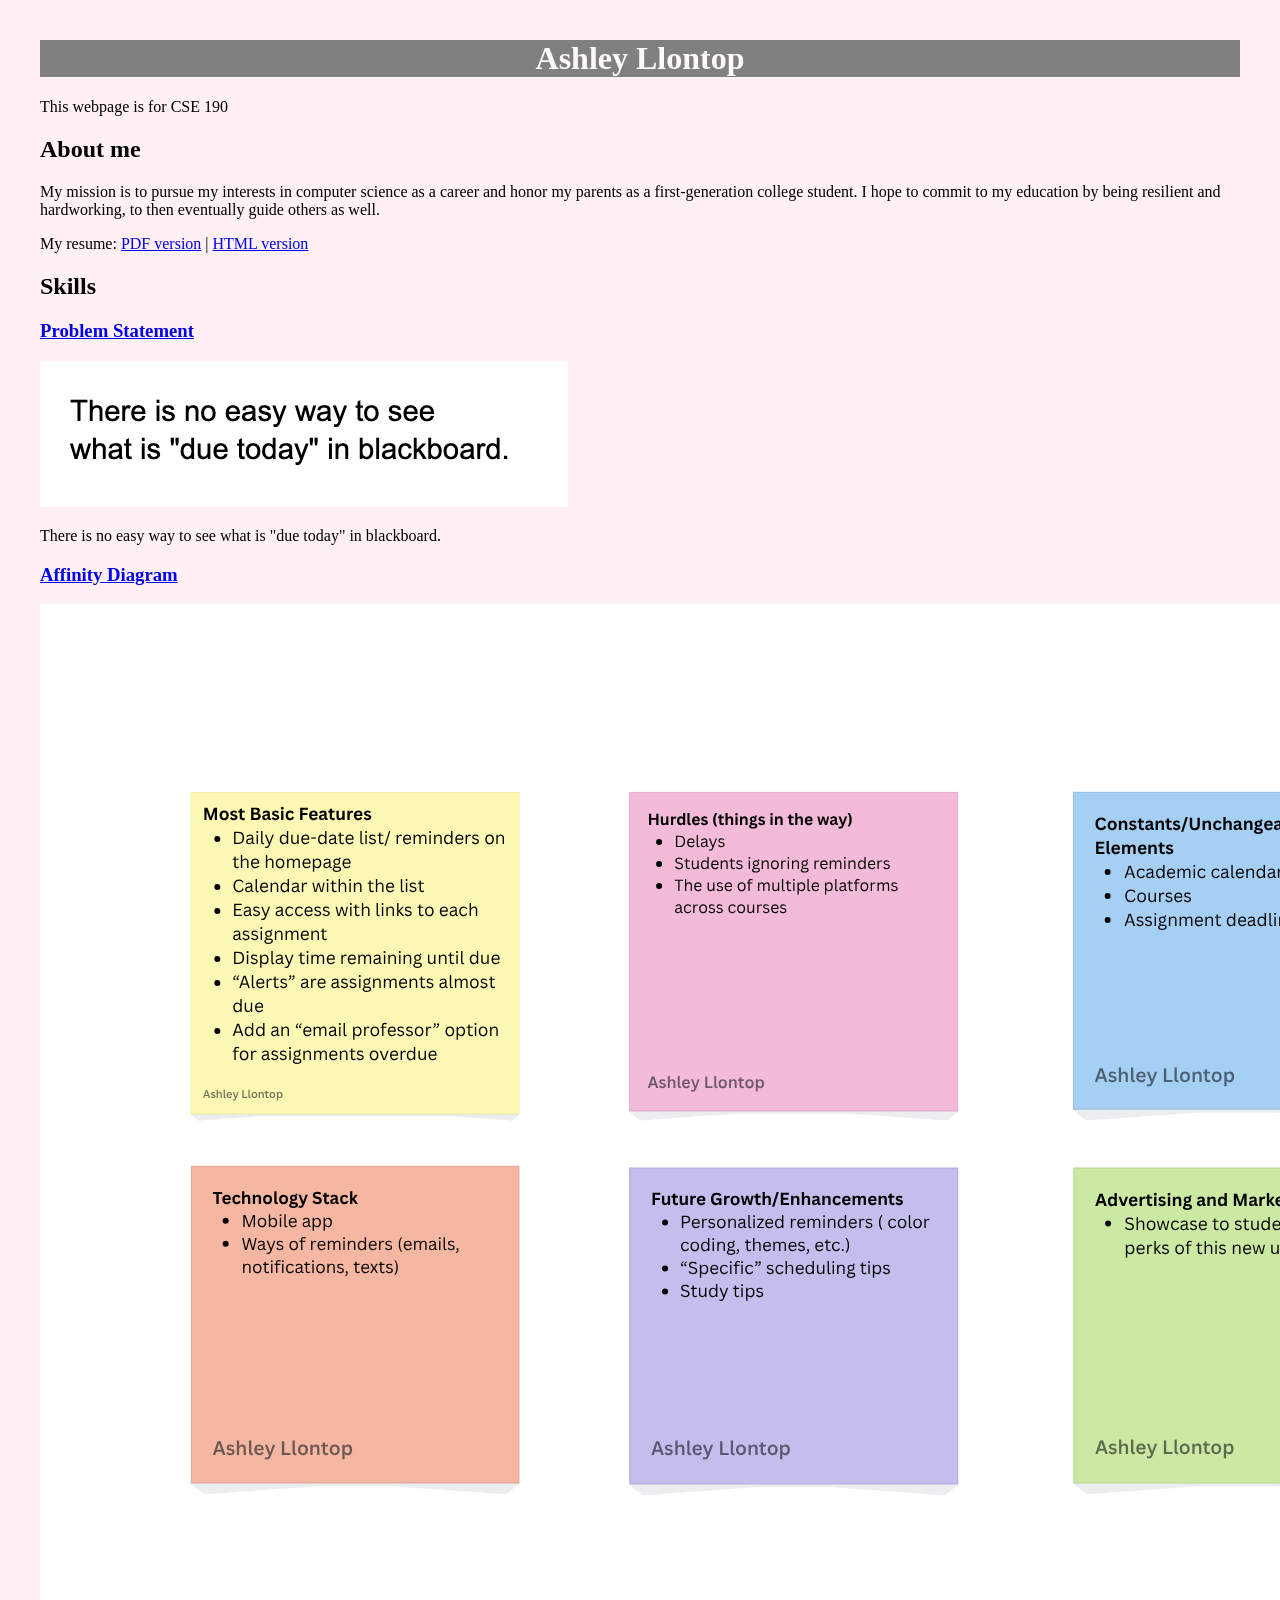
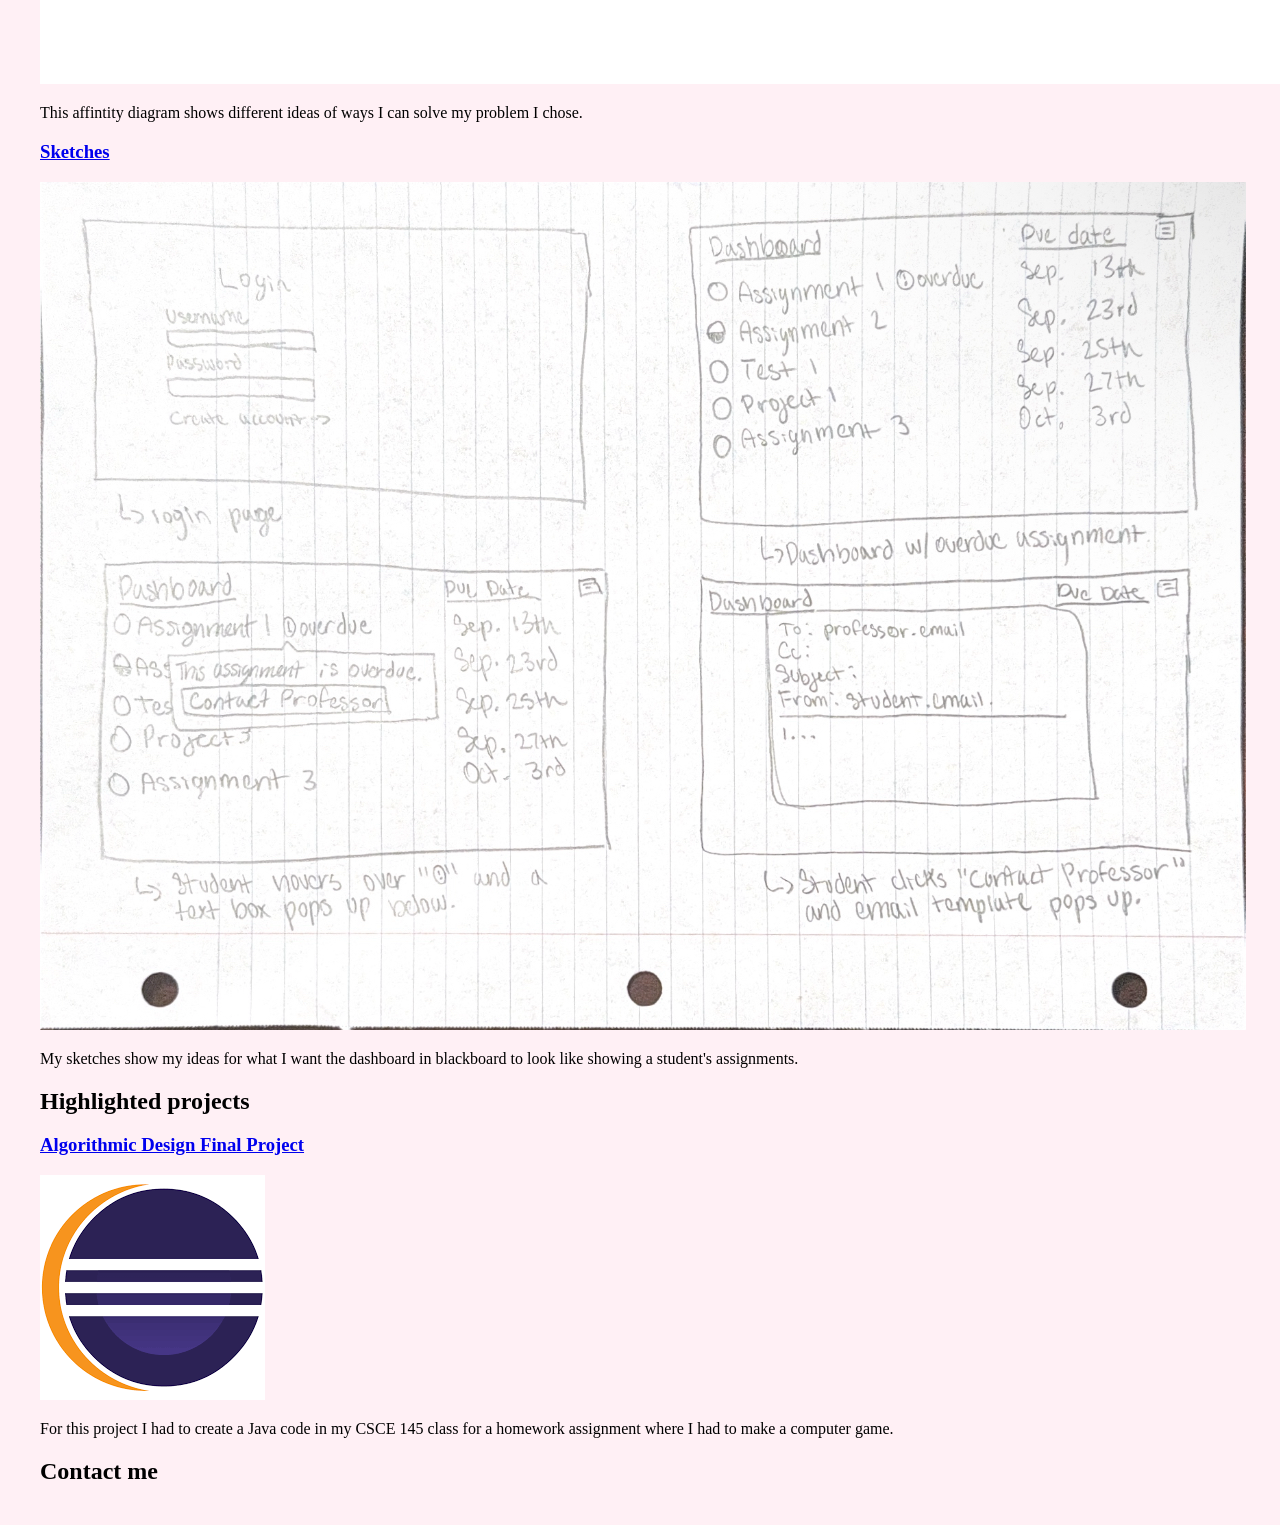
==== index.html @ c2301b55 "final" ====
<!DOCTYPE html>
<html>
    <head>
        <title>CSE 190: Ashley Llontop</title>
        <link rel="stylesheet" href="styles.css">
    </head>
    <body>
        <h1>Ashley Llontop</h1>
        <p>This webpage is for CSE 190</p>
        <div class="about">
            <h2>About me</h2>
            <p>My mission is to pursue my interests in computer science as a career and honor my parents as a first-generation college student. I hope to commit to my education by being resilient and hardworking, to then eventually guide others as well.</p>
            <span>
                My resume: <a href="statement/resume.pdf">PDF version</a>
                | <a href="resume.html">HTML version</a>
            </span>
        </div>
        <div class="skills">
            <h2>Skills</h2>
        </div>
        <div class = "projects">
            <section class="project">
                <a href="statement/p-statement.pdf">
                    <h3>Problem Statement</h3>
                </a>
                <a href="statement/p-statement.pdf">
                    <img src="image/p-statement.png">
                </a>
                <p>There is no easy way to see what is "due today" in blackboard.</p>
            </section>
            <section class="project">
                <a href="statement/affinity.pdf">
                    <h3>Affinity Diagram</h3>
                </a>
                <a href="statement/affinity.pdf">
                    <img src="image/image.affinity.png">
                </a>
                <p>This affintity diagram shows different ideas of ways I can solve my problem I chose.</p>
            </section>
            <section class="project">
                <a href="statement/scenarios.pdf">
                    <h3>Sketches</h3>
                </a>
                <a href="statement/scenarios.pdf">
                    <img src="image/scenario.picture.png">
                </a>
                <p>My sketches show my ideas for what I want the dashboard in blackboard to look like showing a student's assignments.</p>
            </section>
        </div>
        <div class="projects">
            <h2>Highlighted projects</h2>
            <a href="https://github.com/CSCE145">
                <h3>Algorithmic Design Final Project</h3>
            </a>
            <a href="https://github.com/">
                <img src="image/eclipse.png">
            </a>
            <p>For this project I had to create a Java code in my CSCE 145 class for a homework assignment where I had to make a computer game.</p>
        </div>
        <div class="contact">
            <h2>Contact me</h2>
        </div>
    </body>
</html>
---- styles.css ----
body {
    background: lavenderblush;
    font-family:"Times New Roman", Times, serif;
    margin: 40px;
}
h1 {
    color: snow;
    background-color: gray;
    text-align: center;
}
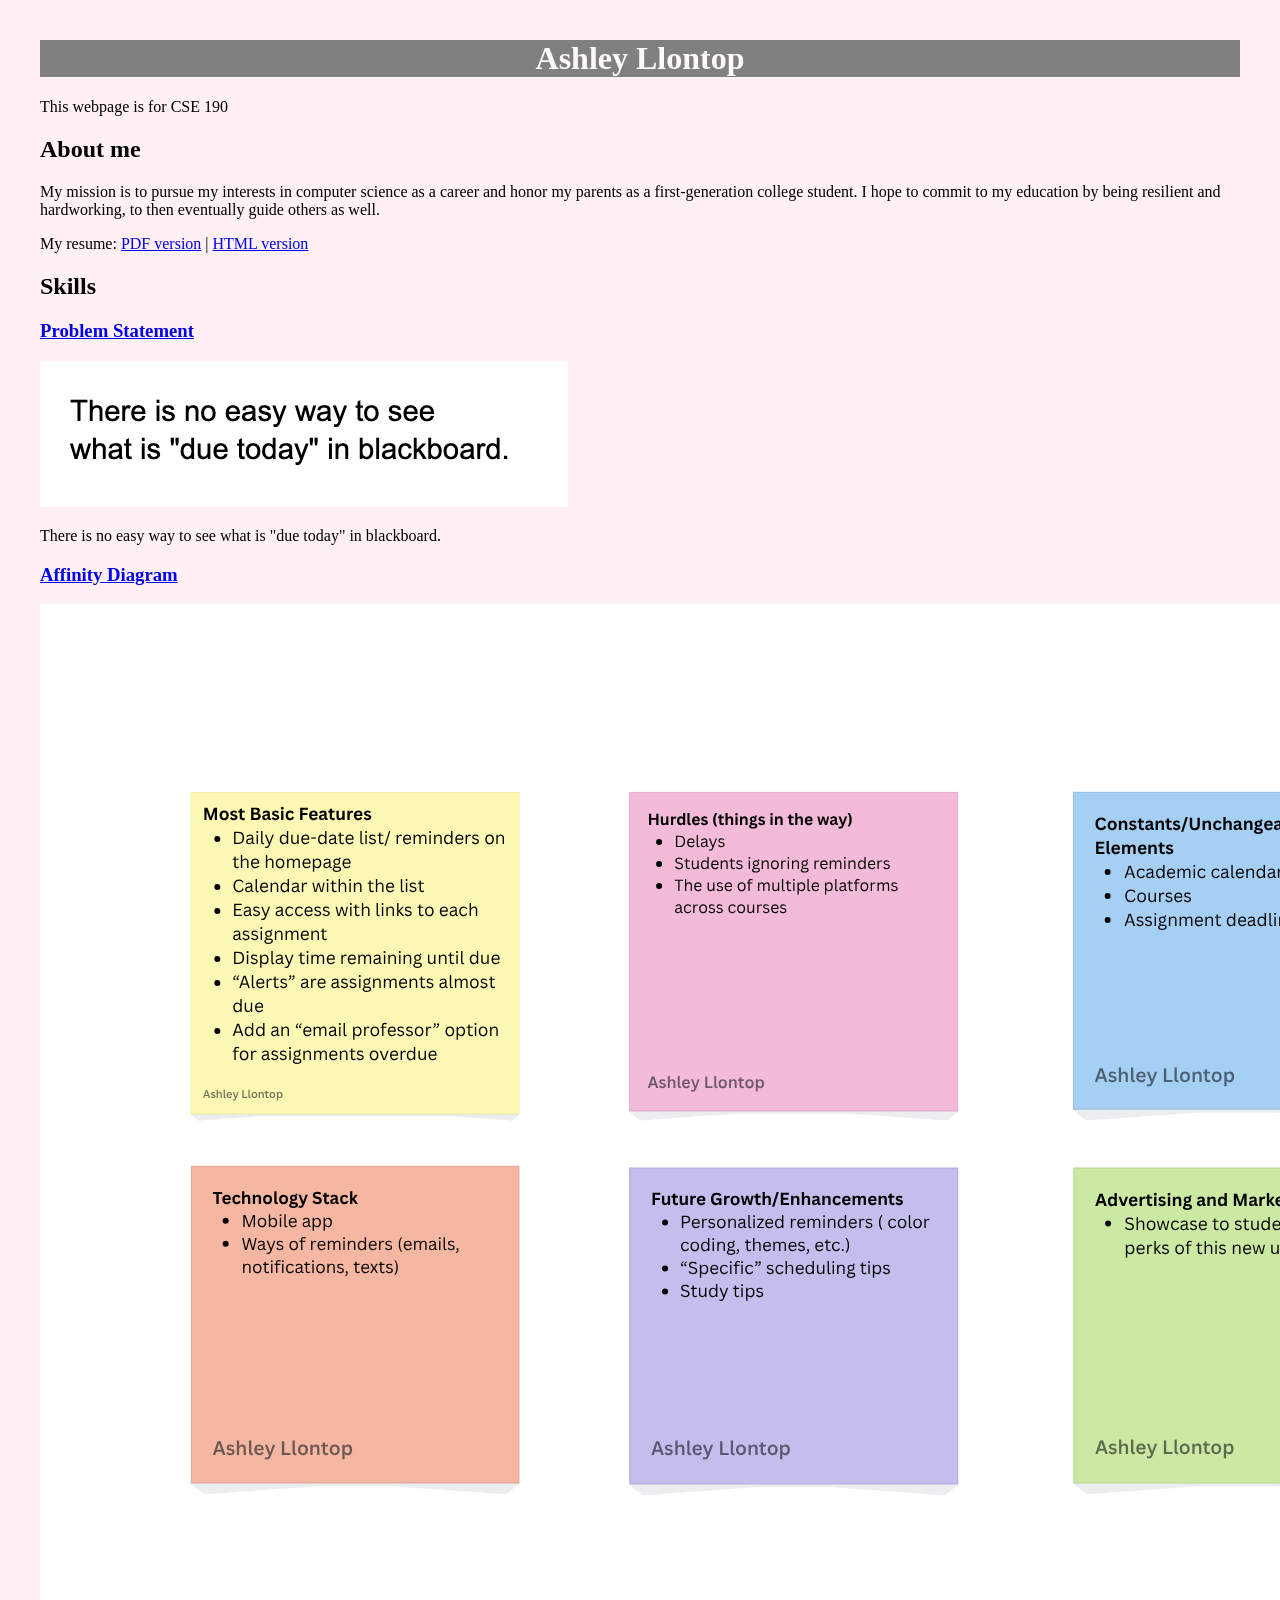
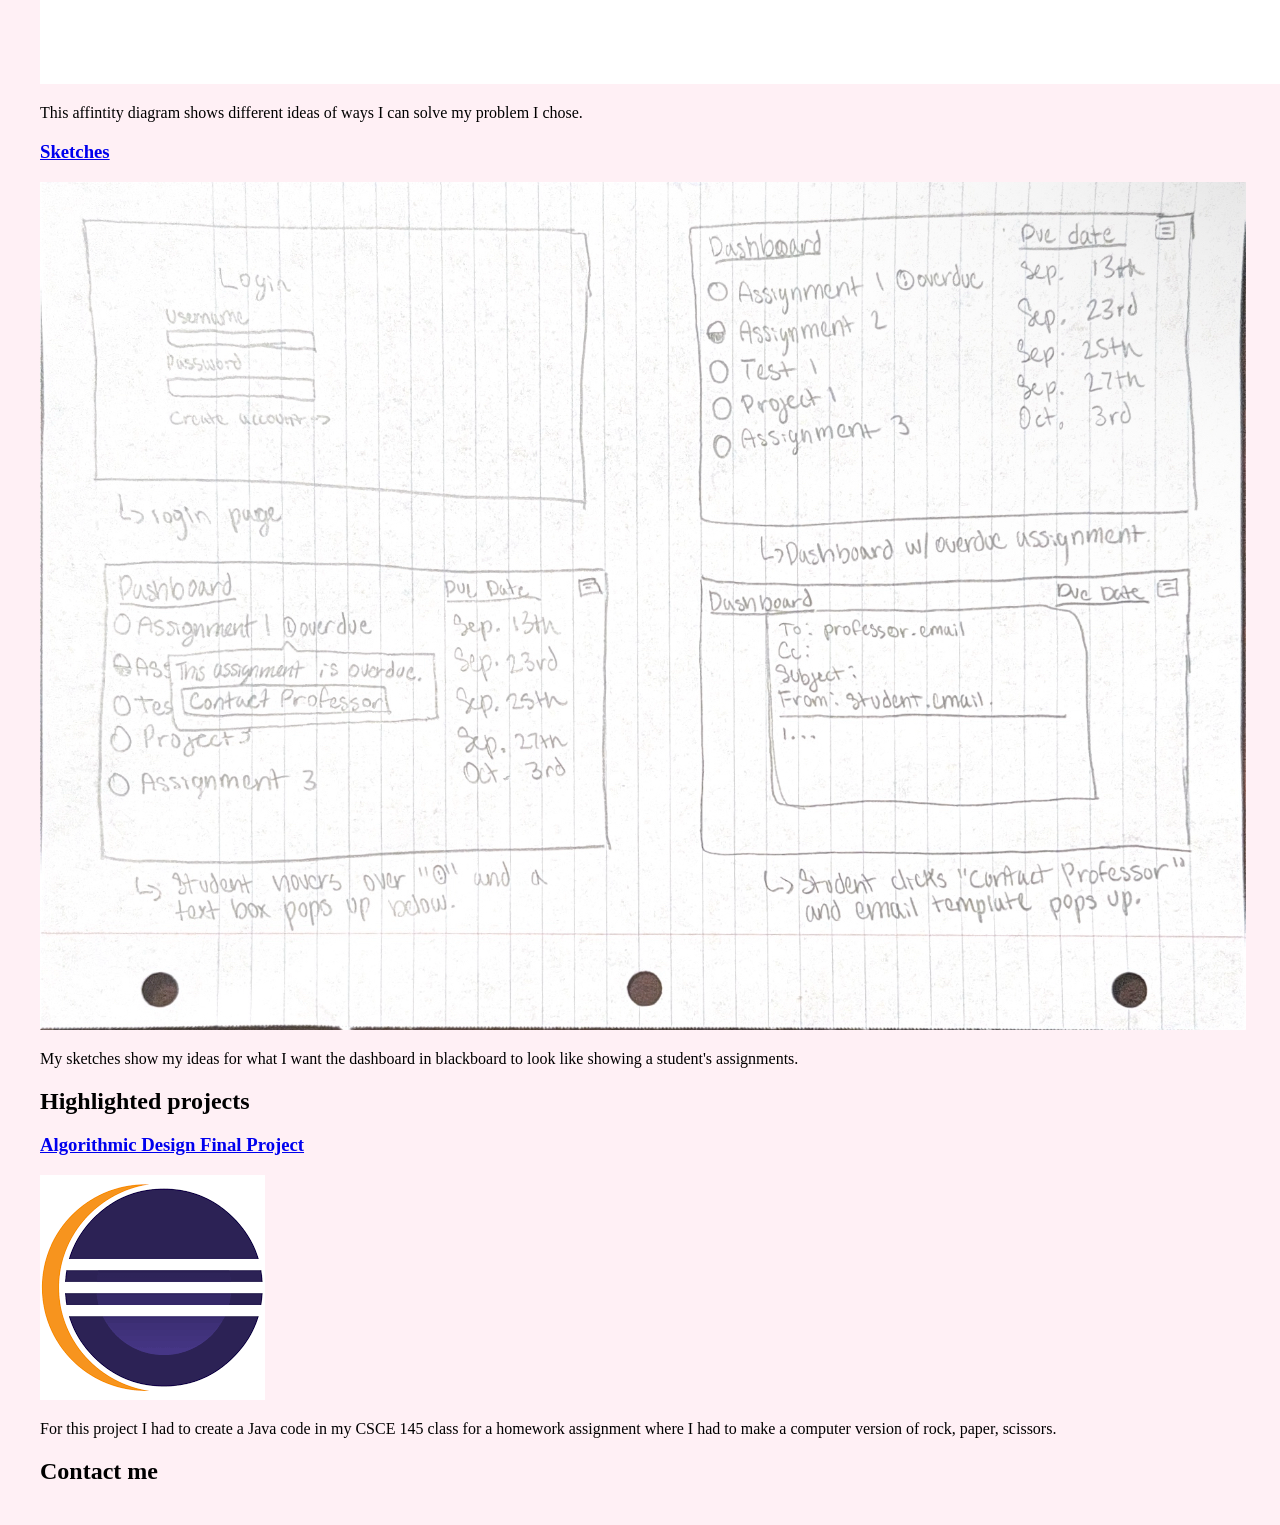
==== commit 1bbae1f7: "final" ====
--- a/index.html
+++ b/index.html
@@ -49,13 +49,13 @@
         </div>
         <div class="projects">
             <h2>Highlighted projects</h2>
-            <a href="https://github.com/CSCE145">
+            <a href="https://github.com/ashleyllontop/CSCE145">
                 <h3>Algorithmic Design Final Project</h3>
             </a>
-            <a href="https://github.com/">
+            <a href="https://github.com/ashleyllontop/CSCE145">
                 <img src="image/eclipse.png">
             </a>
-            <p>For this project I had to create a Java code in my CSCE 145 class for a homework assignment where I had to make a computer game.</p>
+            <p>For this project I had to create a Java code in my CSCE 145 class for a homework assignment where I had to make a computer version of rock, paper, scissors.</p>
         </div>
         <div class="contact">
             <h2>Contact me</h2>
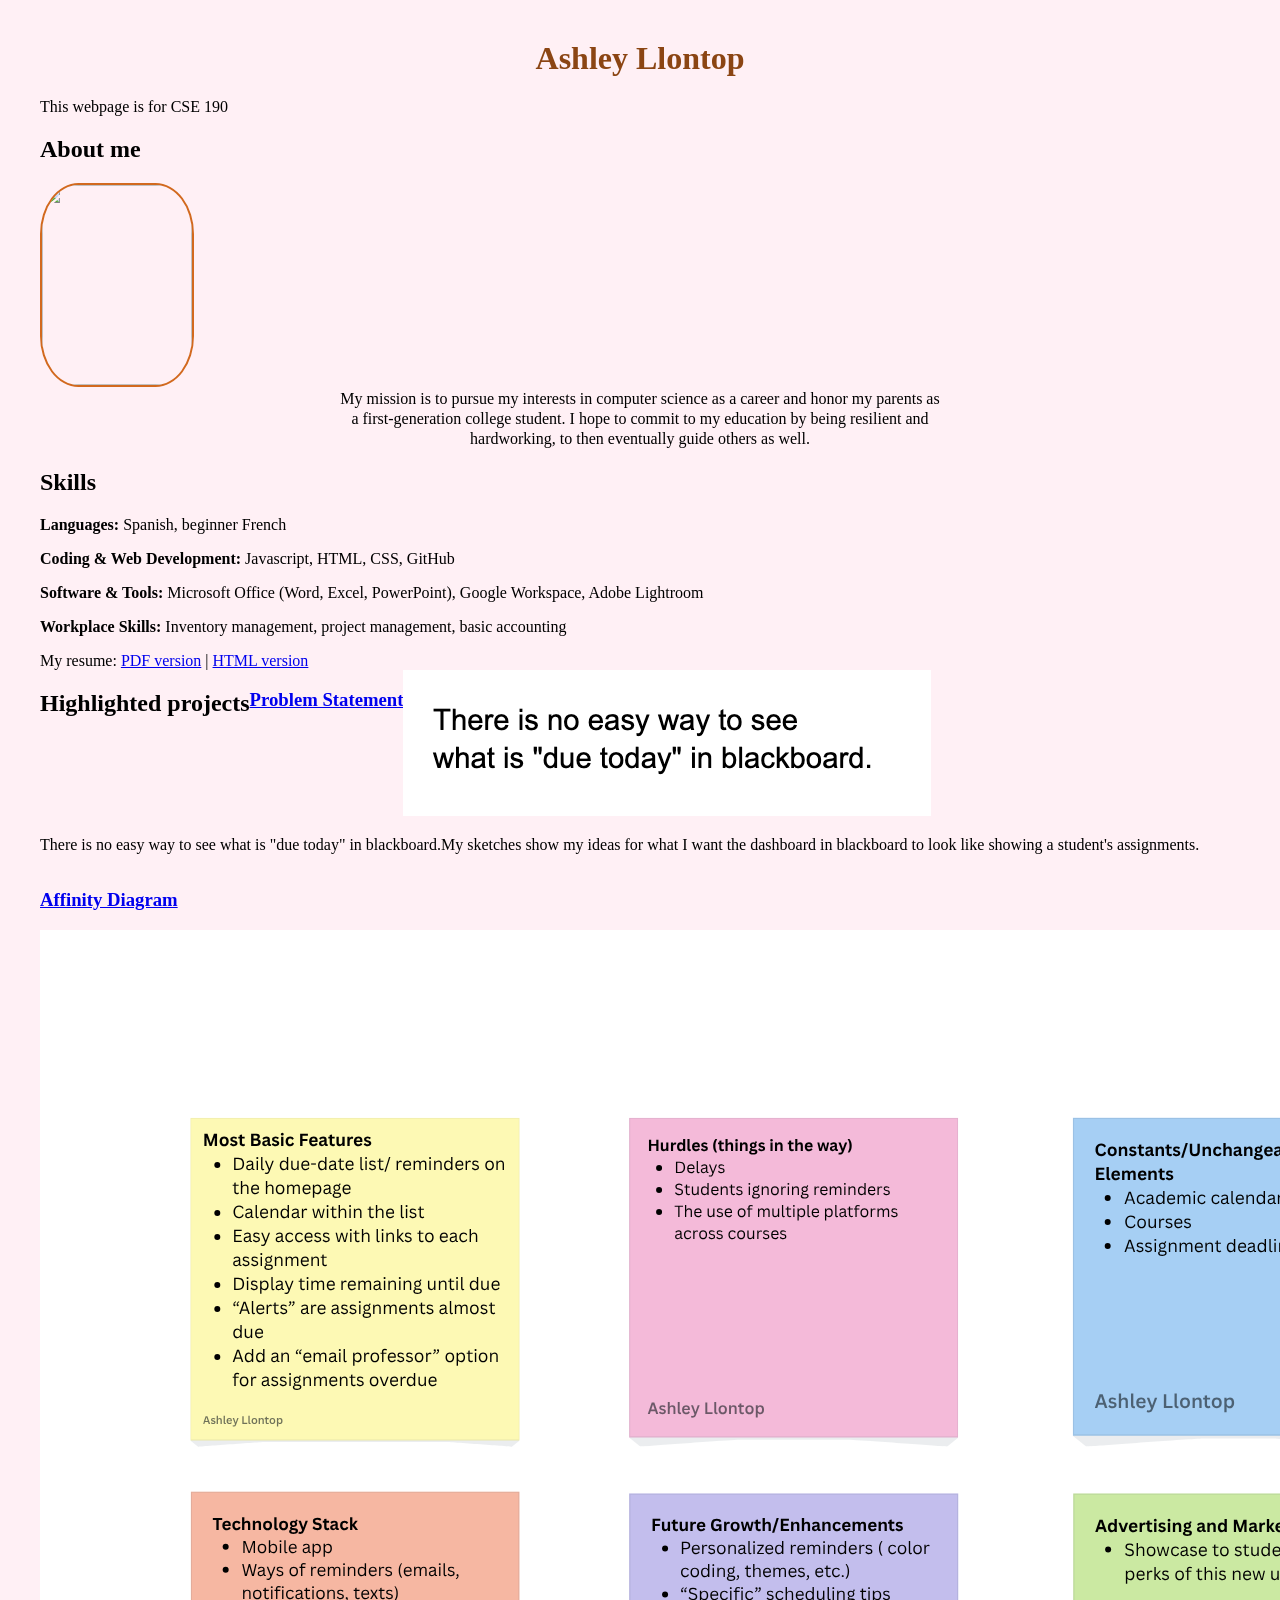
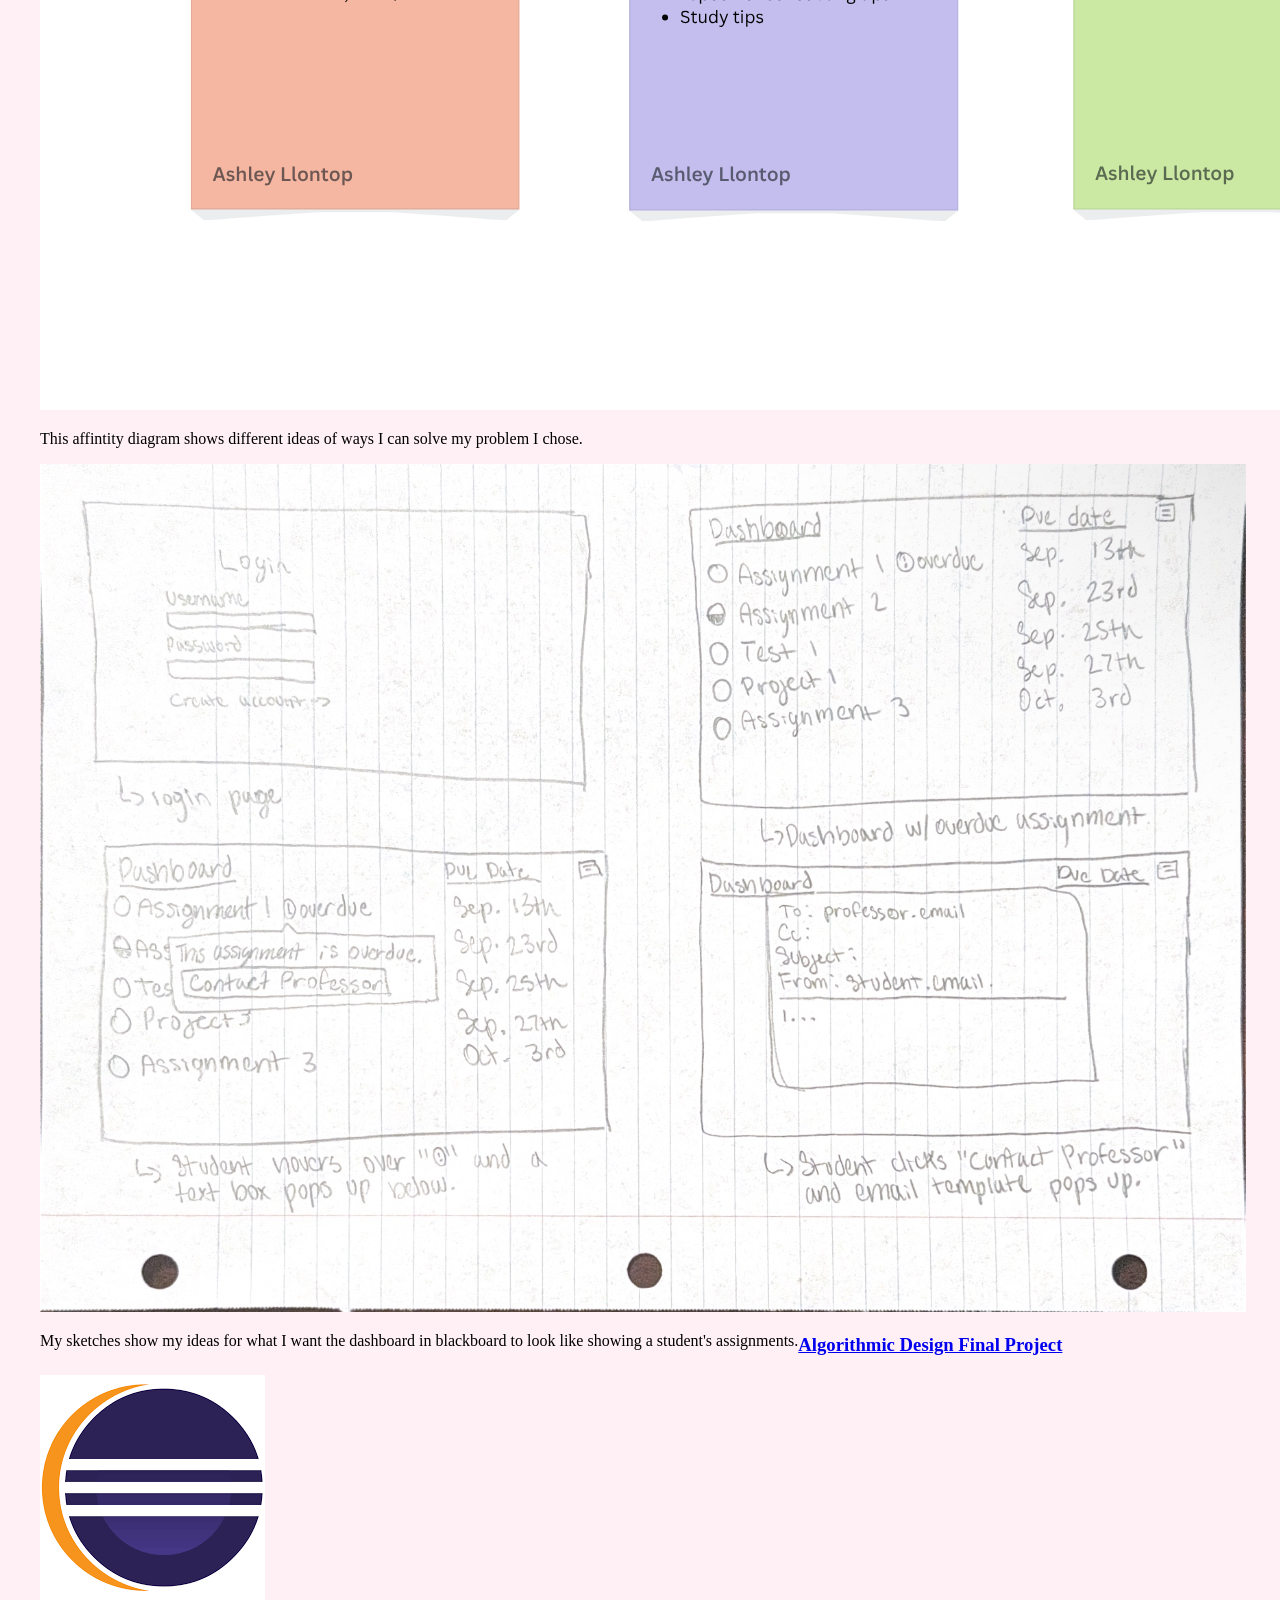
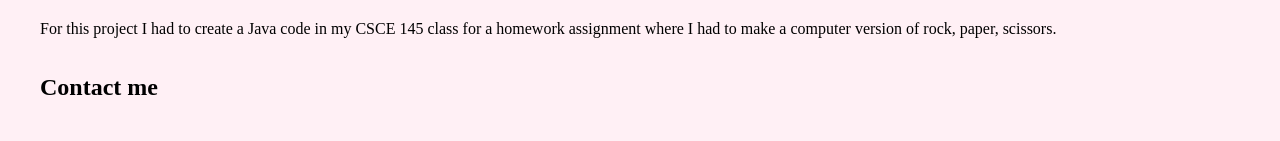
==== commit 8d8a846a: "changes" ====
--- a/index.html
+++ b/index.html
@@ -9,46 +9,62 @@
         <p>This webpage is for CSE 190</p>
         <div class="about">
             <h2>About me</h2>
+            <img src="images/about.me.png">
             <p>My mission is to pursue my interests in computer science as a career and honor my parents as a first-generation college student. I hope to commit to my education by being resilient and hardworking, to then eventually guide others as well.</p>
+        </div>
+        <div class="skills">
+            <h2>Skills</h2>
+            <p> 
+                <b>
+                    Languages:
+                </b>
+                Spanish, beginner French
+            </p>
+            <p>
+                <b>
+                    Coding & Web Development:
+                </b>
+                Javascript, HTML, CSS, GitHub
+            </p>
+            <p> 
+                <b>
+                    Software & Tools:
+                </b>
+                Microsoft Office (Word, Excel, PowerPoint), Google Workspace, Adobe Lightroom
+            </p>
+            <p>
+                <b>
+                    Workplace Skills:
+                </b>
+                Inventory management, project management, basic accounting
+            </p>
             <span>
                 My resume: <a href="statement/resume.pdf">PDF version</a>
                 | <a href="resume.html">HTML version</a>
             </span>
         </div>
-        <div class="skills">
-            <h2>Skills</h2>
-        </div>
-        <div class = "projects">
-            <section class="project">
-                <a href="statement/p-statement.pdf">
-                    <h3>Problem Statement</h3>
-                </a>
-                <a href="statement/p-statement.pdf">
-                    <img src="image/p-statement.png">
-                </a>
-                <p>There is no easy way to see what is "due today" in blackboard.</p>
-            </section>
-            <section class="project">
-                <a href="statement/affinity.pdf">
-                    <h3>Affinity Diagram</h3>
-                </a>
-                <a href="statement/affinity.pdf">
-                    <img src="image/image.affinity.png">
-                </a>
-                <p>This affintity diagram shows different ideas of ways I can solve my problem I chose.</p>
-            </section>
-            <section class="project">
-                <a href="statement/scenarios.pdf">
-                    <h3>Sketches</h3>
-                </a>
-                <a href="statement/scenarios.pdf">
-                    <img src="image/scenario.picture.png">
-                </a>
-                <p>My sketches show my ideas for what I want the dashboard in blackboard to look like showing a student's assignments.</p>
-            </section>
-        </div>
         <div class="projects">
             <h2>Highlighted projects</h2>
+            <a href="statement/p-statement.pdf">
+                <h3>Problem Statement</h3>
+            </a>
+            <a href="statement/p-statement.pdf">
+                <img src="image/p-statement.png">
+            </a>
+            <p>There is no easy way to see what is "due today" in blackboard.</p>
+            <p>My sketches show my ideas for what I want the dashboard in blackboard to look like showing a student's assignments.</p>
+            <a href="statement/affinity.pdf">
+                <h3>Affinity Diagram</h3>
+            </a>
+            <a href="statement/affinity.pdf">
+                <img src="image/image.affinity.png">
+            </a>
+            <p>This affintity diagram shows different ideas of ways I can solve my problem I chose.</p>
+            </a>
+            <a href="statement/scenarios.pdf">
+                <img src="image/scenario.picture.png">
+            </a>
+            <p>My sketches show my ideas for what I want the dashboard in blackboard to look like showing a student's assignments.</p>
             <a href="https://github.com/ashleyllontop/CSCE145">
                 <h3>Algorithmic Design Final Project</h3>
             </a>
--- a/styles.css
+++ b/styles.css
@@ -3,8 +3,42 @@
     font-family:"Times New Roman", Times, serif;
     margin: 40px;
 }
+
 h1 {
-    color: snow;
-    background-color: gray;
+    color: saddlebrown;
     text-align: center;
-}+}
+
+.about img {
+    width: 150px;
+    height: 200px;
+    border-radius: 25%;
+    border: 2px solid chocolate;
+}
+
+.about p {
+    width:50%;
+    text-align: center;
+    margin: auto;
+    line-height: 125%;
+}
+
+.projects { display:flex; flex-wrap:wrap; }
+
+.project img{
+    width: 300px;
+    height: 300px;
+    margin: 10px;
+    border: 2px solid chocolate;
+    display: block;
+    margin: auto;
+}
+
+.project {
+    width: 30%;
+    margin: 10px;
+    padding: 20px 10px;
+    background: chocolate;
+    border-radius: 25%;
+}
+
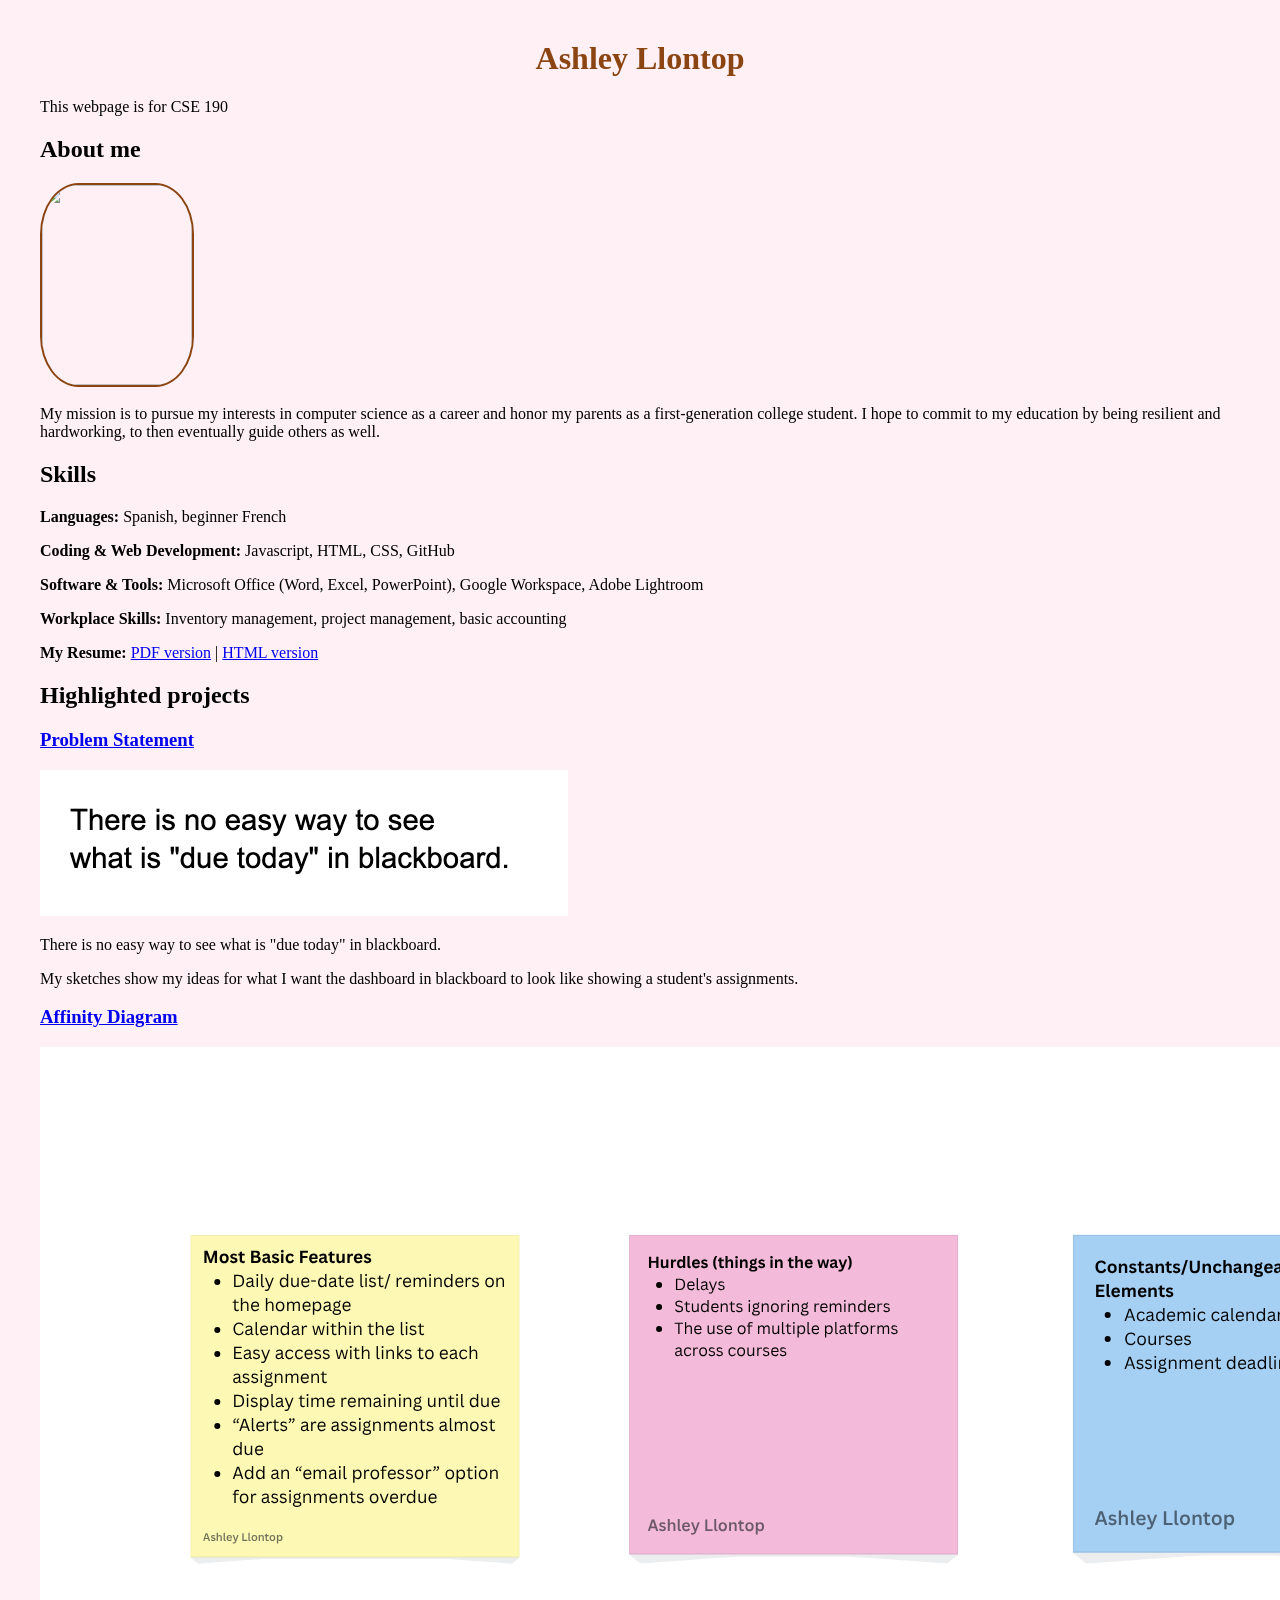
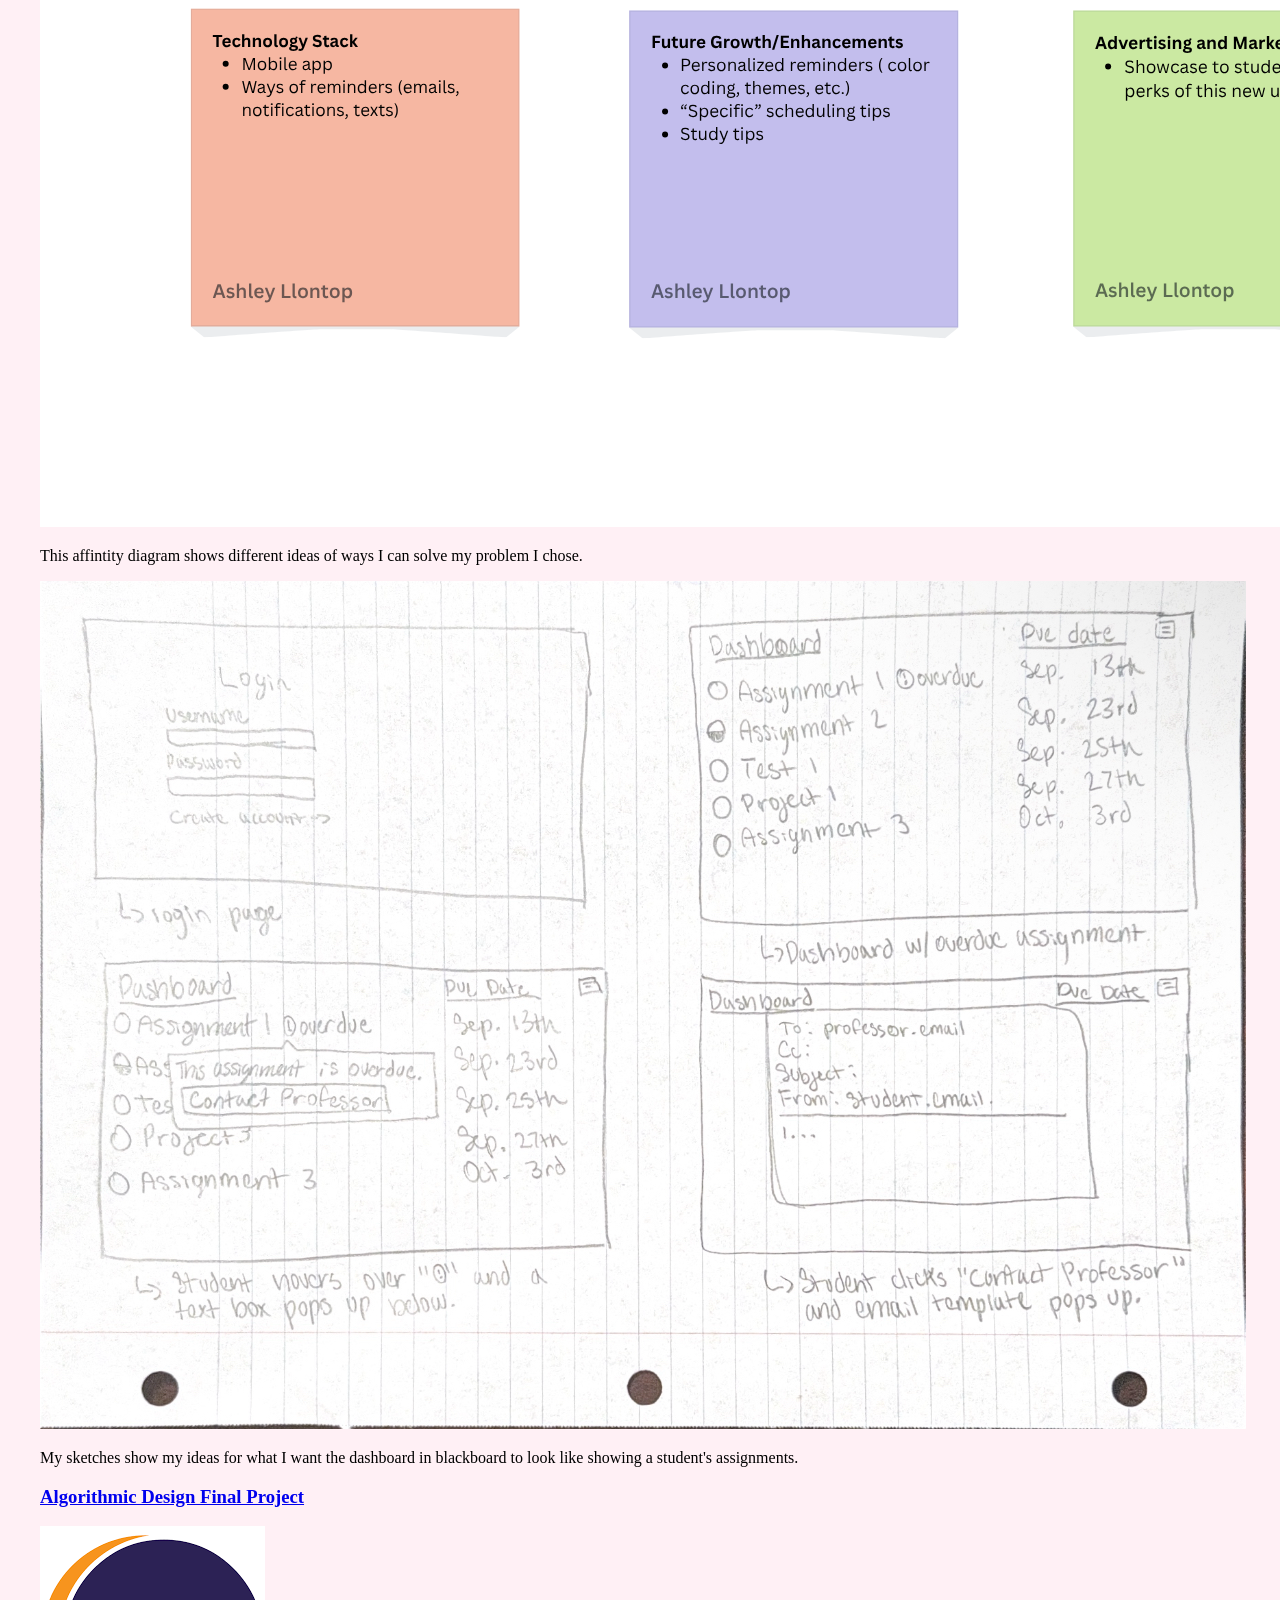
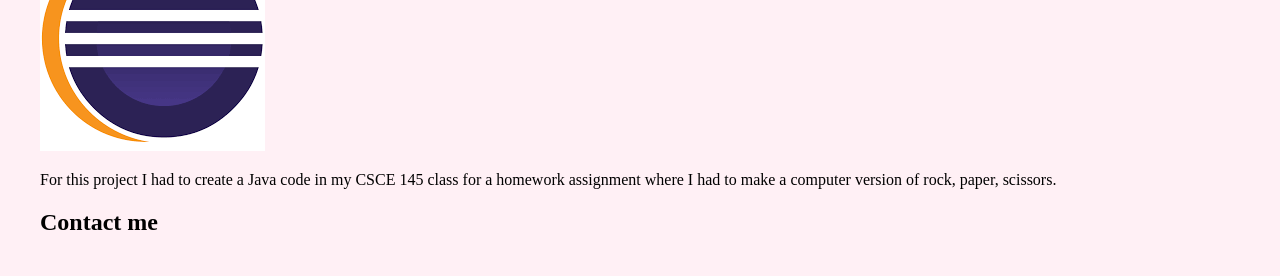
==== commit 1cfa4712: "changes" ====
--- a/index.html
+++ b/index.html
@@ -39,7 +39,7 @@
                 Inventory management, project management, basic accounting
             </p>
             <span>
-                My resume: <a href="statement/resume.pdf">PDF version</a>
+                <b>My Resume: </b> <a href="statement/resume.pdf">PDF version</a>
                 | <a href="resume.html">HTML version</a>
             </span>
         </div>
--- a/styles.css
+++ b/styles.css
@@ -13,32 +13,15 @@
     width: 150px;
     height: 200px;
     border-radius: 25%;
-    border: 2px solid chocolate;
+    border: 2px solid saddlebrown;
 }
-
-.about p {
-    width:50%;
-    text-align: center;
-    margin: auto;
-    line-height: 125%;
-}
-
-.projects { display:flex; flex-wrap:wrap; }
 
 .project img{
     width: 300px;
     height: 300px;
     margin: 10px;
-    border: 2px solid chocolate;
+    border: 2px solid saddlebrown;
     display: block;
     margin: auto;
 }
 
-.project {
-    width: 30%;
-    margin: 10px;
-    padding: 20px 10px;
-    background: chocolate;
-    border-radius: 25%;
-}
-
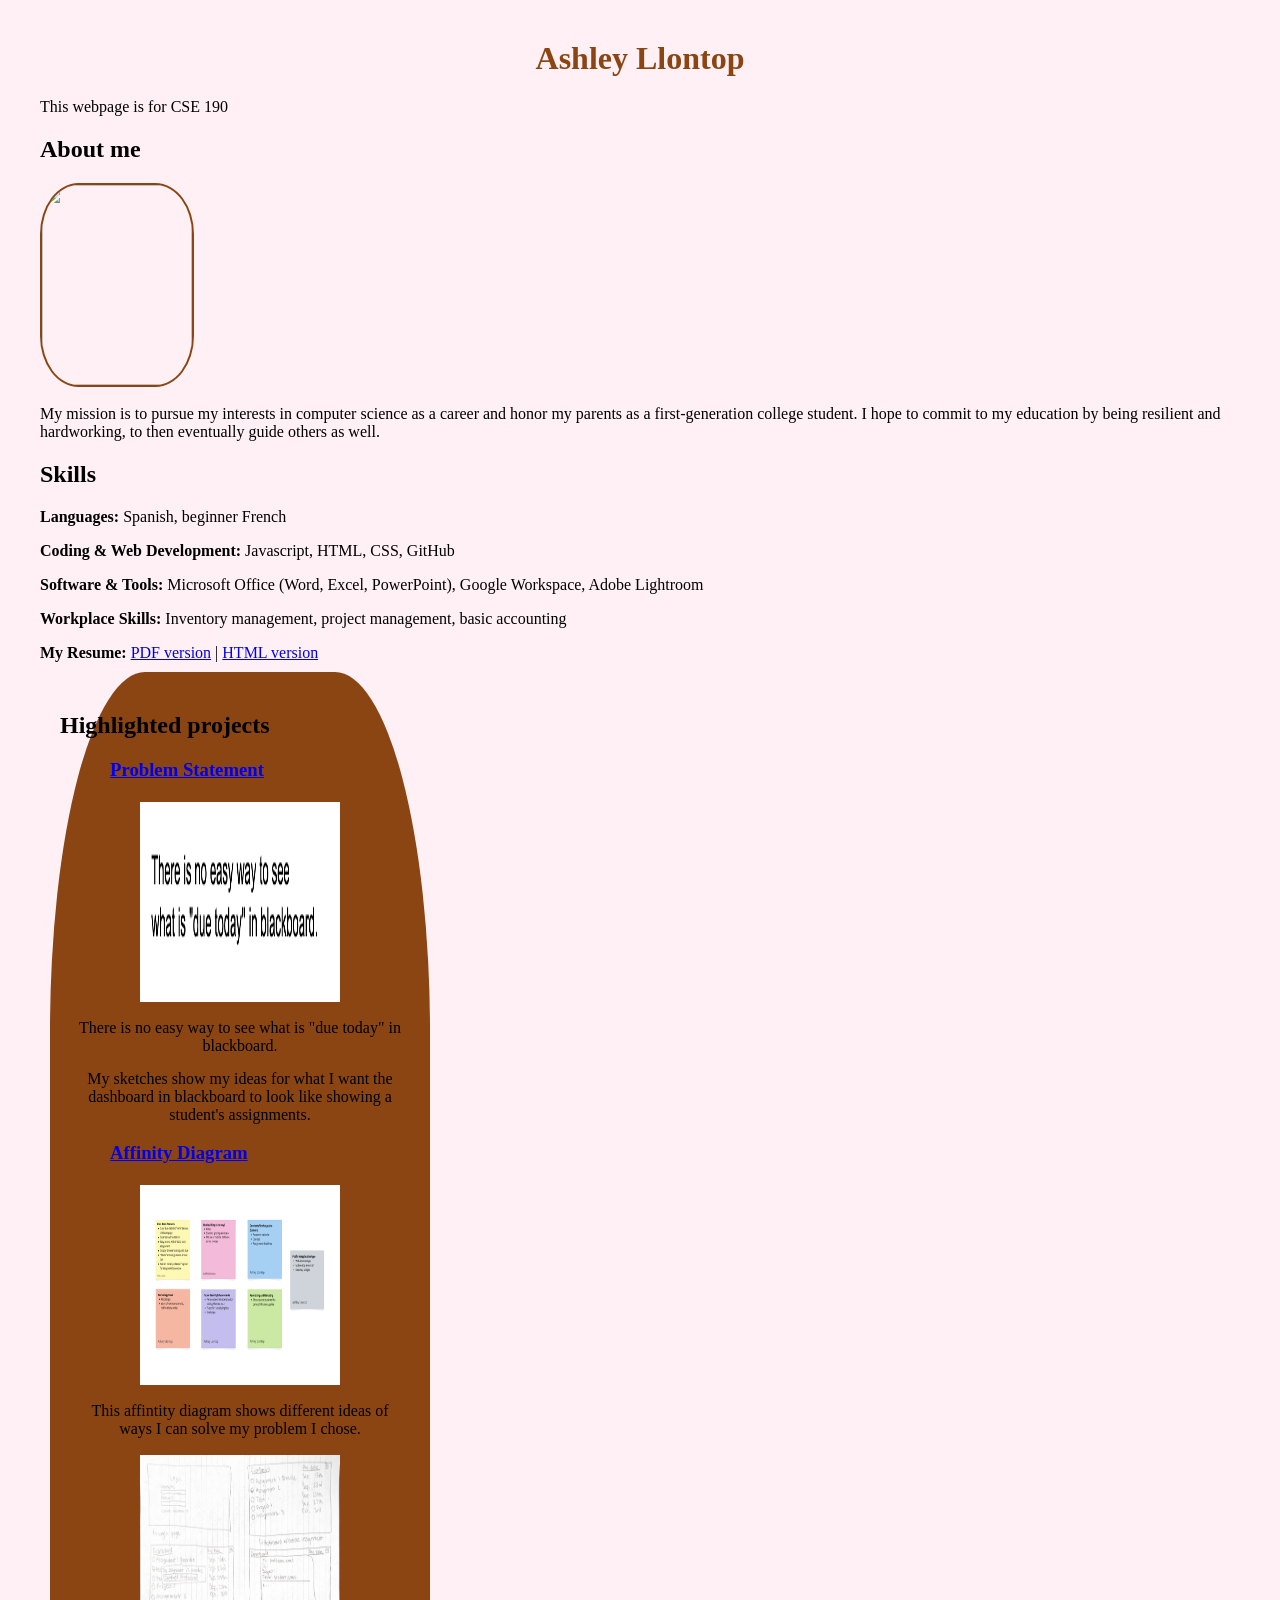
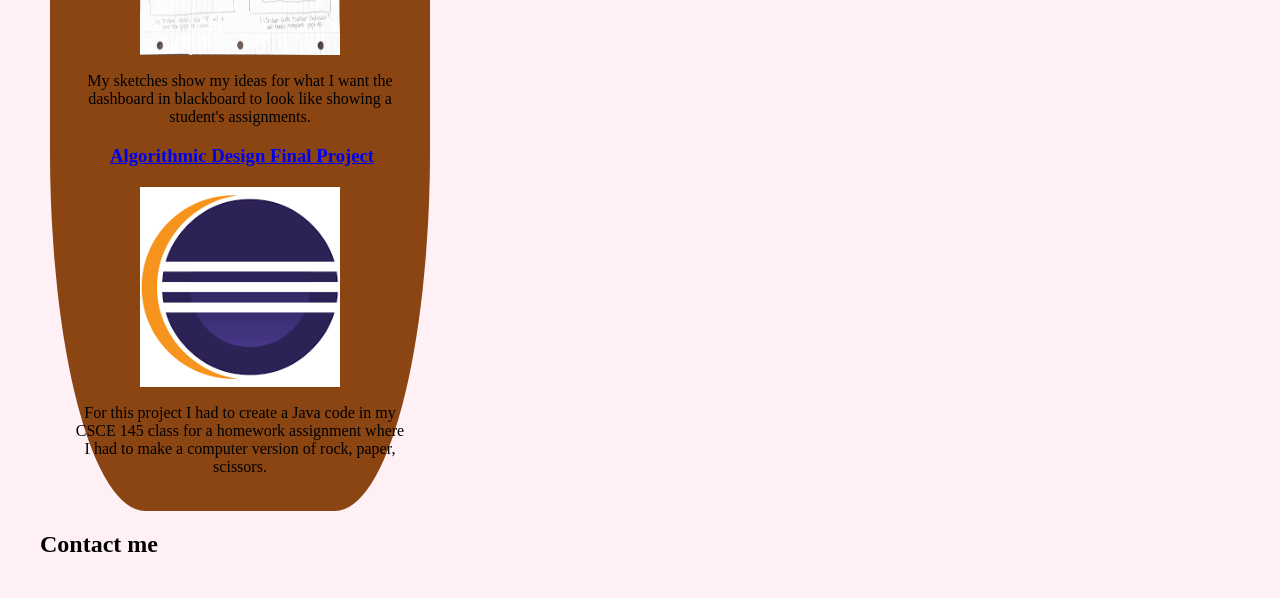
==== commit 6eed49a7: "changes s" ====
--- a/index.html
+++ b/index.html
@@ -9,7 +9,7 @@
         <p>This webpage is for CSE 190</p>
         <div class="about">
             <h2>About me</h2>
-            <img src="images/about.me.png">
+            <img src="image/about.me.png">
             <p>My mission is to pursue my interests in computer science as a career and honor my parents as a first-generation college student. I hope to commit to my education by being resilient and hardworking, to then eventually guide others as well.</p>
         </div>
         <div class="skills">
@@ -45,33 +45,41 @@
         </div>
         <div class="projects">
             <h2>Highlighted projects</h2>
-            <a href="statement/p-statement.pdf">
-                <h3>Problem Statement</h3>
-            </a>
-            <a href="statement/p-statement.pdf">
-                <img src="image/p-statement.png">
-            </a>
-            <p>There is no easy way to see what is "due today" in blackboard.</p>
-            <p>My sketches show my ideas for what I want the dashboard in blackboard to look like showing a student's assignments.</p>
-            <a href="statement/affinity.pdf">
-                <h3>Affinity Diagram</h3>
-            </a>
-            <a href="statement/affinity.pdf">
-                <img src="image/image.affinity.png">
-            </a>
-            <p>This affintity diagram shows different ideas of ways I can solve my problem I chose.</p>
-            </a>
-            <a href="statement/scenarios.pdf">
-                <img src="image/scenario.picture.png">
-            </a>
-            <p>My sketches show my ideas for what I want the dashboard in blackboard to look like showing a student's assignments.</p>
-            <a href="https://github.com/ashleyllontop/CSCE145">
-                <h3>Algorithmic Design Final Project</h3>
-            </a>
-            <a href="https://github.com/ashleyllontop/CSCE145">
-                <img src="image/eclipse.png">
-            </a>
+            <section class="project">
+                <a href="statement/p-statement.pdf">
+                    <h3>Problem Statement</h3>
+                </a>
+                <a href="statement/p-statement.pdf">
+                    <img src="image/p-statement.png">
+                </a>
+                <p>There is no easy way to see what is "due today" in blackboard.</p>
+                <p>My sketches show my ideas for what I want the dashboard in blackboard to look like showing a student's assignments.</p>
+            </section>
+            <section class="project">
+                <a href="statement/affinity.pdf">
+                    <h3>Affinity Diagram</h3>
+                </a>
+                <a href="statement/affinity.pdf">
+                    <img src="image/image.affinity.png">
+                </a>
+                <p>This affintity diagram shows different ideas of ways I can solve my problem I chose.</p>
+                </a>
+            </section>
+            <section class="project">
+                <a href="statement/scenarios.pdf">
+                    <img src="image/scenario.picture.png">
+                </a>
+                <p>My sketches show my ideas for what I want the dashboard in blackboard to look like showing a student's assignments.</p>
+            </section>
+            <section class="project">
+                <a href="https://github.com/ashleyllontop/CSCE145">
+                    <h3>Algorithmic Design Final Project</h3>
+                </a>
+                <a href="https://github.com/ashleyllontop/CSCE145">
+                    <img src="image/eclipse.png">
+                </a>
             <p>For this project I had to create a Java code in my CSCE 145 class for a homework assignment where I had to make a computer version of rock, paper, scissors.</p>
+            </section>
         </div>
         <div class="contact">
             <h2>Contact me</h2>
--- a/styles.css
+++ b/styles.css
@@ -16,12 +16,42 @@
     border: 2px solid saddlebrown;
 }
 
-.project img{
-    width: 300px;
+.projects {
+    /* form the section blobs */
+    width: 30%;
+    margin: 10px;
+    padding: 20px 10px;
+    background: saddlebrown;
+    /* rounded corners for the blobs */
+    border-radius: 25%;
+}
+.projects h3 {
+    /* pull the h3 text away from the left blob wall */
+    margin-left: 50px;
+}
+
+.projects img {
+    /* adjust your image sizes as needed */
+    width: 400px;
     height: 300px;
+    margin: 10px auto;
+    border: 2px solid saddlebrown;
+    display: block;
+    /* center the images inside the blobs */
+    text-align: center;
+}
+
+.projects img {
+    width: 200px;
+    height: 200px;
     margin: 10px;
     border: 2px solid saddlebrown;
     display: block;
     margin: auto;
 }
 
+.projects p {
+    /* center the p text in the blob */
+    text-align: center;
+    margin: 15px;
+}
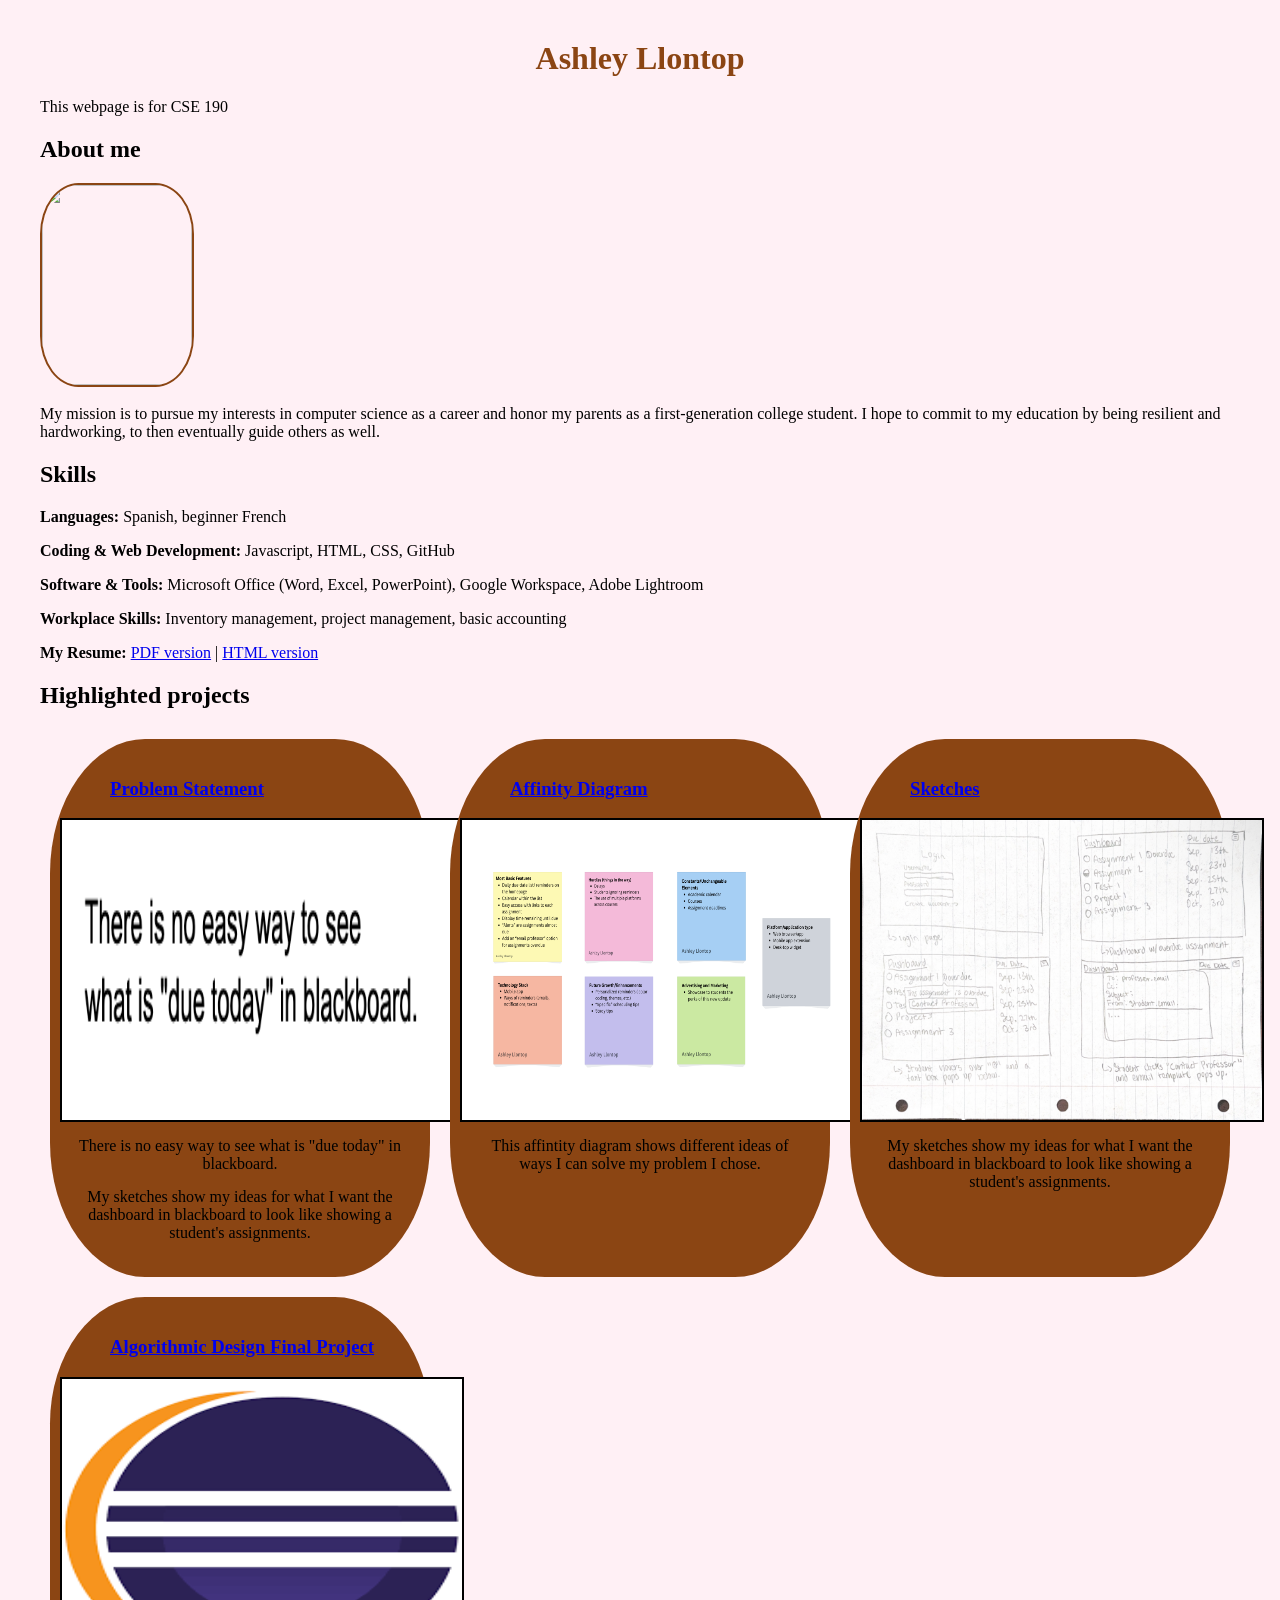
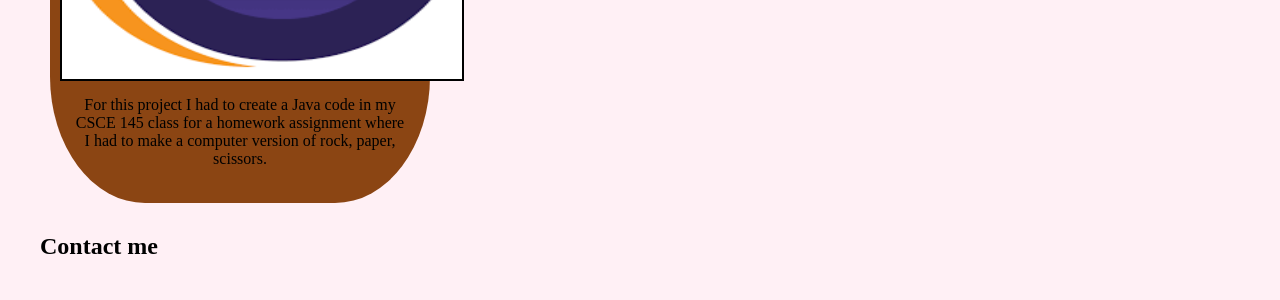
==== commit 12c06fb0: "pdf" ====
--- a/index.html
+++ b/index.html
@@ -67,6 +67,9 @@
             </section>
             <section class="project">
                 <a href="statement/scenarios.pdf">
+                    <h3>Sketches</h3>
+                </a>
+                <a href="statement/scenarios.pdf">
                     <img src="image/scenario.picture.png">
                 </a>
                 <p>My sketches show my ideas for what I want the dashboard in blackboard to look like showing a student's assignments.</p>
--- a/styles.css
+++ b/styles.css
@@ -16,7 +16,16 @@
     border: 2px solid saddlebrown;
 }
 
-.projects {
+.projects { 
+    /* make the blobs float side-by-side */
+	display:flex; 
+	flex-wrap:wrap;  
+} 
+.projects h2 {
+    /* display the h2 on its own line, not with the section blobs */
+	width: 100%;
+}
+.project {
     /* form the section blobs */
     width: 30%;
     margin: 10px;
@@ -25,33 +34,22 @@
     /* rounded corners for the blobs */
     border-radius: 25%;
 }
-.projects h3 {
+.project h3 {
     /* pull the h3 text away from the left blob wall */
     margin-left: 50px;
 }
-
-.projects img {
+.project img {
     /* adjust your image sizes as needed */
     width: 400px;
     height: 300px;
     margin: 10px auto;
-    border: 2px solid saddlebrown;
+    border: 2px solid black;
     display: block;
     /* center the images inside the blobs */
     text-align: center;
 }
-
-.projects img {
-    width: 200px;
-    height: 200px;
-    margin: 10px;
-    border: 2px solid saddlebrown;
-    display: block;
-    margin: auto;
-}
-
-.projects p {
+.project p {
     /* center the p text in the blob */
     text-align: center;
     margin: 15px;
-}
+}
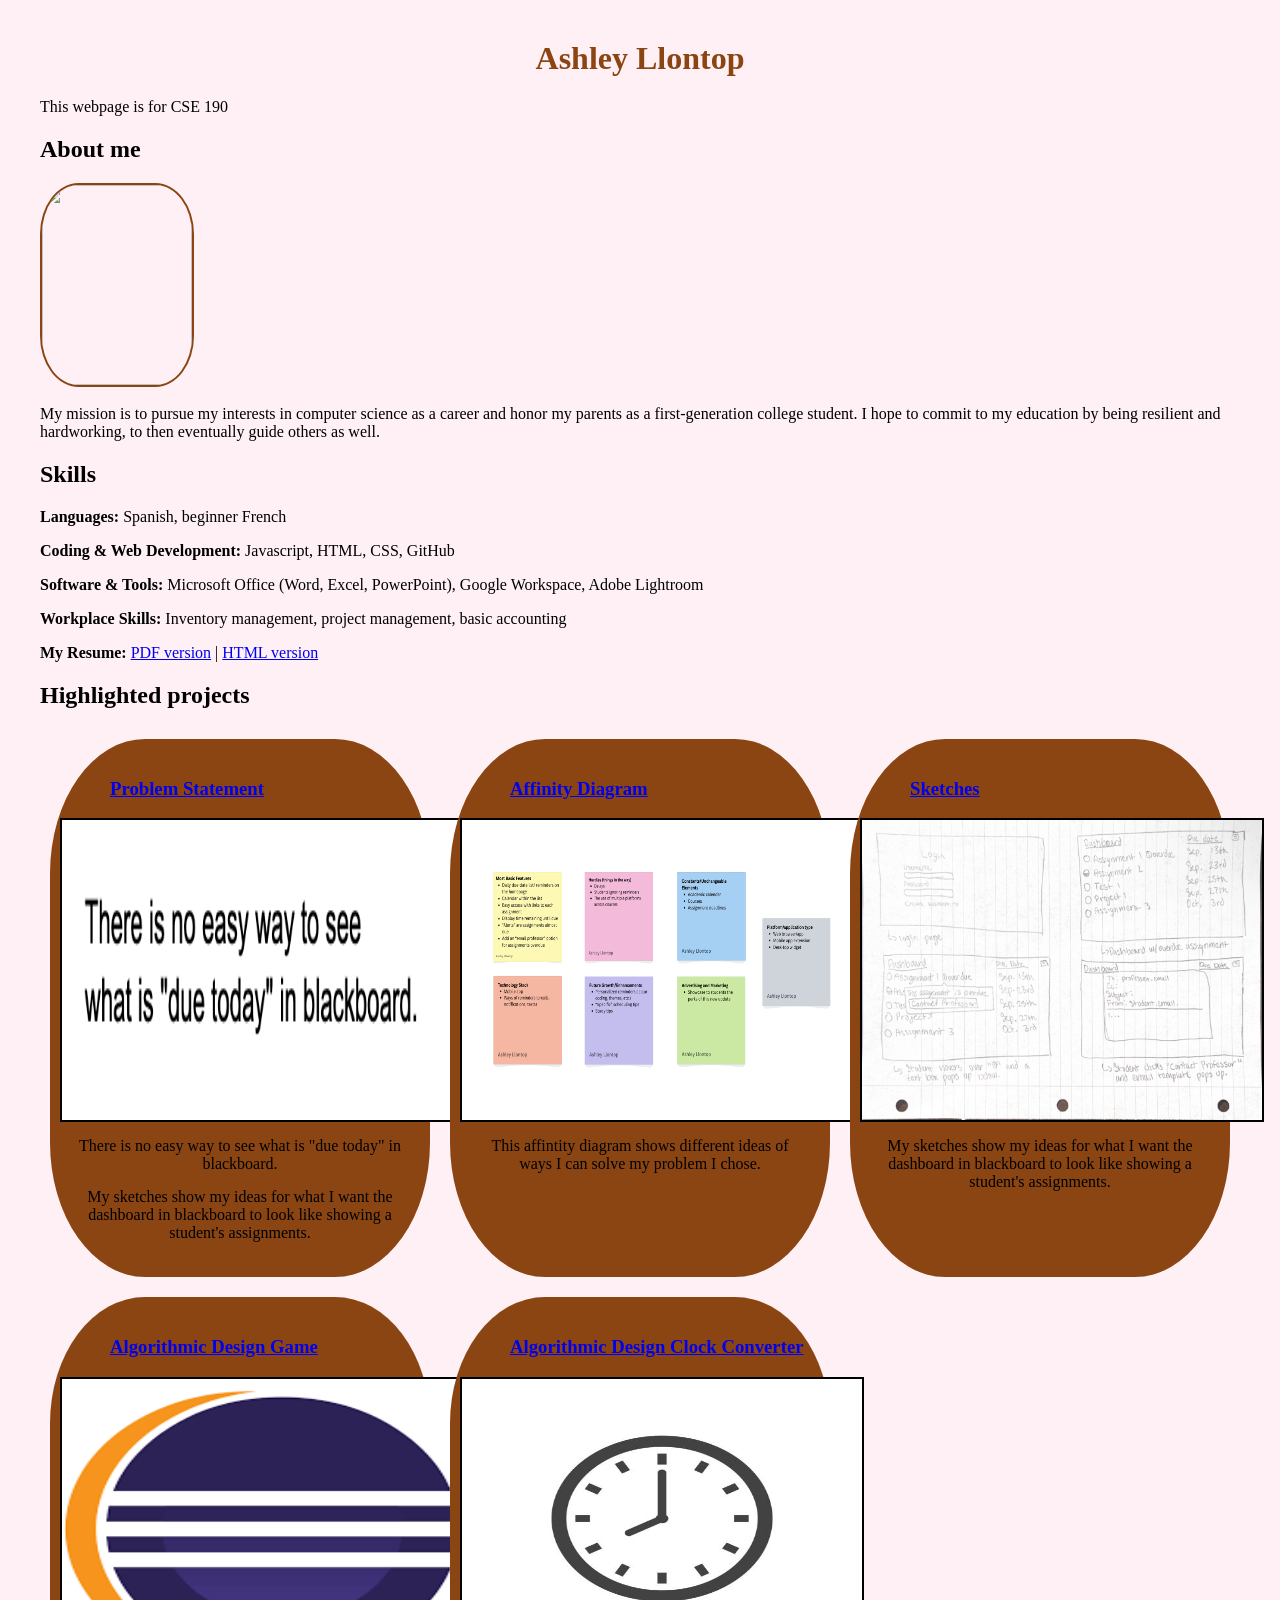
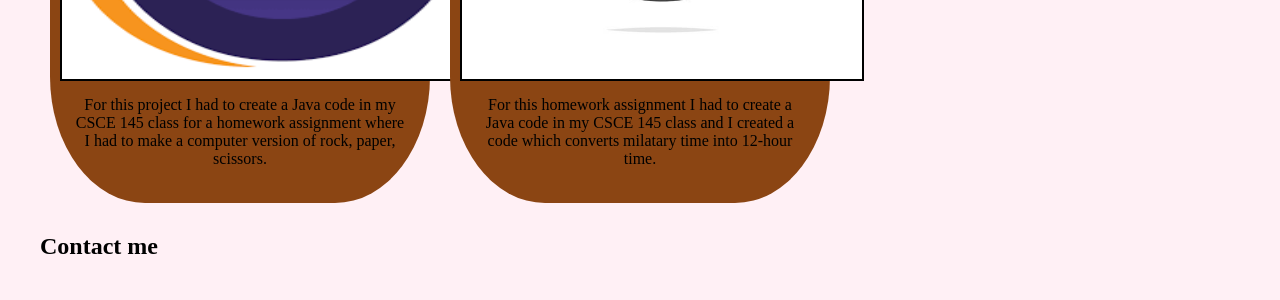
==== commit f0df2291: "changes" ====
--- a/index.html
+++ b/index.html
@@ -76,12 +76,21 @@
             </section>
             <section class="project">
                 <a href="https://github.com/ashleyllontop/CSCE145">
-                    <h3>Algorithmic Design Final Project</h3>
+                    <h3>Algorithmic Design Game</h3>
                 </a>
                 <a href="https://github.com/ashleyllontop/CSCE145">
                     <img src="image/eclipse.png">
                 </a>
             <p>For this project I had to create a Java code in my CSCE 145 class for a homework assignment where I had to make a computer version of rock, paper, scissors.</p>
+            </section>
+            <section class="project">
+                <a href="https://github.com/ashleyllontop/CSCE145-2">
+                    <h3>Algorithmic Design Clock Converter</h3>
+                </a>
+                <a href="https://github.com/ashleyllontop/CSCE145-2">
+                    <img src="image/clock.png">
+                </a>
+                <p>For this homework assignment I had to create a Java code in my CSCE 145 class and I created a code which converts milatary time into 12-hour time.</p>
             </section>
         </div>
         <div class="contact">
